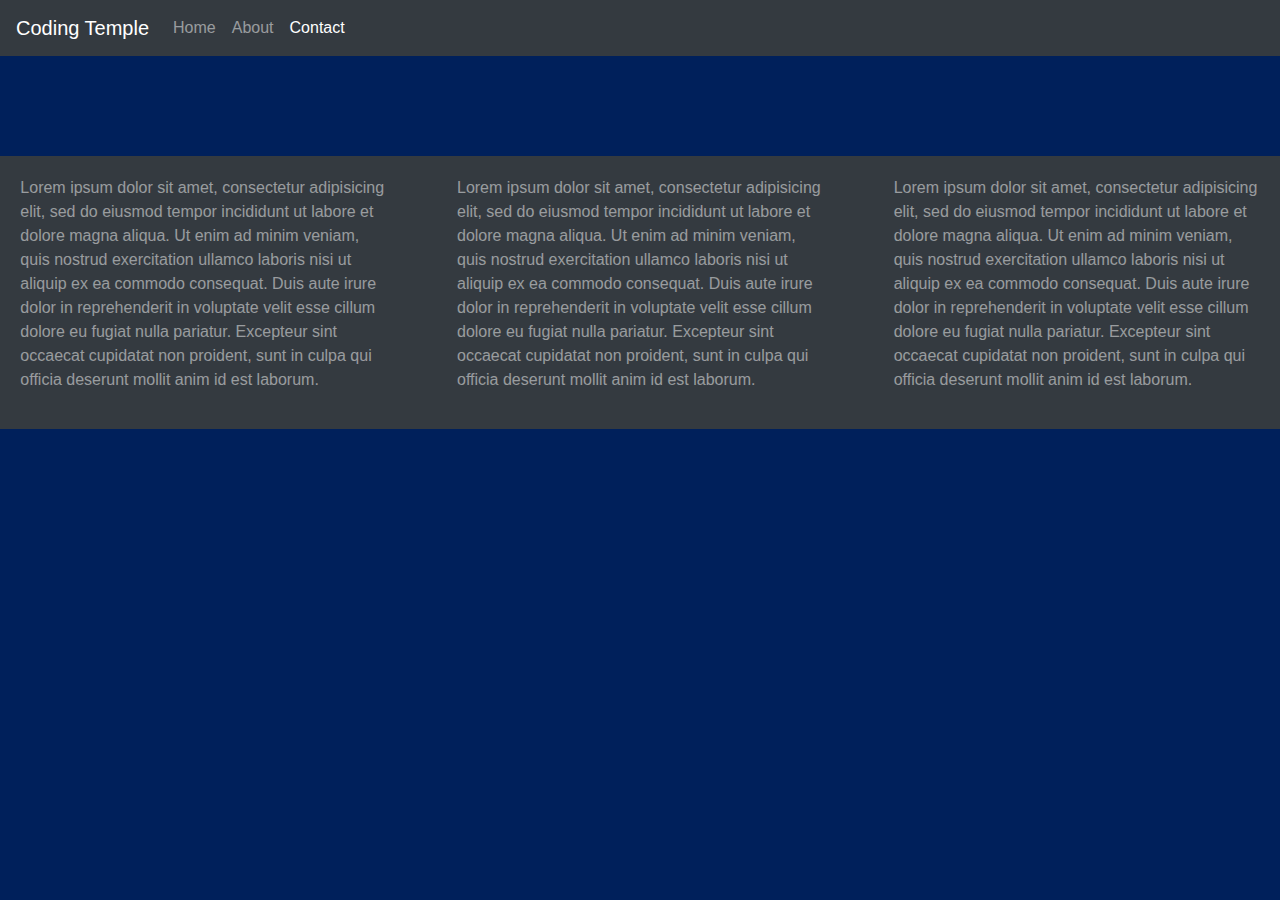
==== html/contact.html @ 6917f9df "About page complete, TODO: contact page" ====
<!DOCTYPE html>
<html lang="en" dir="ltr">
  <head>
    <meta charset="utf-8">
    <title>Contact - Layout</title>

      <!-- attach B ootstrap css -->
      <link rel="stylesheet" href="https://maxcdn.bootstrapcdn.com/bootstrap/4.0.0/css/bootstrap.min.css" integrity="sha384-Gn5384xqQ1aoWXA+058RXPxPg6fy4IWvTNh0E263XmFcJlSAwiGgFAW/dAiS6JXm" crossorigin="anonymous">

    <!-- attach own css -->
    <link rel="stylesheet" href="../css/main.css">
  </head>

  <body>
    <header>
      <div class="row">
        <div class="col-md-12">
          <nav class="navbar navbar-expand-lg navbar-dark bg-dark">
            <a class="navbar-brand" href="./index.html">Coding Temple</a>
            <button class="navbar-toggler" type="button" data-toggle="collapse" data-target="#navbarNavAltMarkup" aria-controls="navbarNavAltMarkup" aria-expanded="false" aria-label="Toggle navigation">
              <span class="navbar-toggler-icon"></span>
            </button>
            <div class="collapse navbar-collapse" id="navbarNavAltMarkup">
              <div class="navbar-nav">
                <a class="nav-item nav-link" href="../index.html">Home</a>
                <a class="nav-item nav-link" href="./about.html">About</a>
                <a class="nav-item nav-link active" href="./contact.html">Contact<span class="sr-only">(current)</span></a>
              </div>
            </div>
          </nav>
        </div> <!-- ends col 12 for nav -->
      </div> <!-- ends row for nav -->
    </header>


    <main>

    </main>


    <footer>
      <div class="row">
        <div class="col-md-4">
          <p>Lorem ipsum dolor sit amet, consectetur adipisicing elit, sed do eiusmod tempor incididunt ut labore et dolore magna aliqua. Ut enim ad minim veniam, quis nostrud exercitation ullamco laboris nisi ut aliquip ex ea commodo consequat. Duis aute irure dolor in reprehenderit in voluptate velit esse cillum dolore eu fugiat nulla pariatur. Excepteur sint occaecat cupidatat non proident, sunt in culpa qui officia deserunt mollit anim id est laborum.</p>
        </div>
        <div class="col-md-4">
          <p>Lorem ipsum dolor sit amet, consectetur adipisicing elit, sed do eiusmod tempor incididunt ut labore et dolore magna aliqua. Ut enim ad minim veniam, quis nostrud exercitation ullamco laboris nisi ut aliquip ex ea commodo consequat. Duis aute irure dolor in reprehenderit in voluptate velit esse cillum dolore eu fugiat nulla pariatur. Excepteur sint occaecat cupidatat non proident, sunt in culpa qui officia deserunt mollit anim id est laborum.</p>
        </div>
        <div class="col-md-4">
          <p>Lorem ipsum dolor sit amet, consectetur adipisicing elit, sed do eiusmod tempor incididunt ut labore et dolore magna aliqua. Ut enim ad minim veniam, quis nostrud exercitation ullamco laboris nisi ut aliquip ex ea commodo consequat. Duis aute irure dolor in reprehenderit in voluptate velit esse cillum dolore eu fugiat nulla pariatur. Excepteur sint occaecat cupidatat non proident, sunt in culpa qui officia deserunt mollit anim id est laborum.</p>
        </div>
      </div>
    </footer>

    <!-- attach Bootstrap JS -->
    <script src="https://code.jquery.com/jquery-3.2.1.slim.min.js" integrity="sha384-KJ3o2DKtIkvYIK3UENzmM7KCkRr/rE9/Qpg6aAZGJwFDMVNA/GpGFF93hXpG5KkN" crossorigin="anonymous"></script>
    <script src="https://cdnjs.cloudflare.com/ajax/libs/popper.js/1.12.9/umd/popper.min.js" integrity="sha384-ApNbgh9B+Y1QKtv3Rn7W3mgPxhU9K/ScQsAP7hUibX39j7fakFPskvXusvfa0b4Q" crossorigin="anonymous"></script>
    <script src="https://maxcdn.bootstrapcdn.com/bootstrap/4.0.0/js/bootstrap.min.js" integrity="sha384-JZR6Spejh4U02d8jOt6vLEHfe/JQGiRRSQQxSfFWpi1MquVdAyjUar5+76PVCmYl" crossorigin="anonymous"></script>
  </body>
</html>
---- css/main.css ----
body {
  margin: 0px;
  padding: 0px;
  overflow-x: hidden;
  background-color: #00205B;
}

.container > .row {
  margin-top: 100px;
}

.card {
  padding: 5%;
  margin-top: 20px;
}

.card-img > img {
  display: block;
  margin: 25px auto;
  width: 100%;
  border-radius: 5px;
}

.card-title {
  font-size: 130%;
  font-weight: bold;
}

.card-subtitle {
  font-size: 90%;
  font-style: italic;
}

.card-text > p {
  text-align: center;
  padding: 5px;
  padding-top: 15px;
}

.card > button {
  width: 80%;
  margin: 15px auto;
}

.padding-top-sm {
  padding-top: 5%;
}

.author {
  text-align: right;
  padding-right: 25px;
  font-style: italic;
}

footer {
  background-color: #343a40!important;
  margin-top: 100px;
}

footer p {
  color: rgba(255,255,255,.5);
  padding: 5%;
}

.btn {
  background-color: #343a40;
  color: rgba(255,255,255,.5);
}
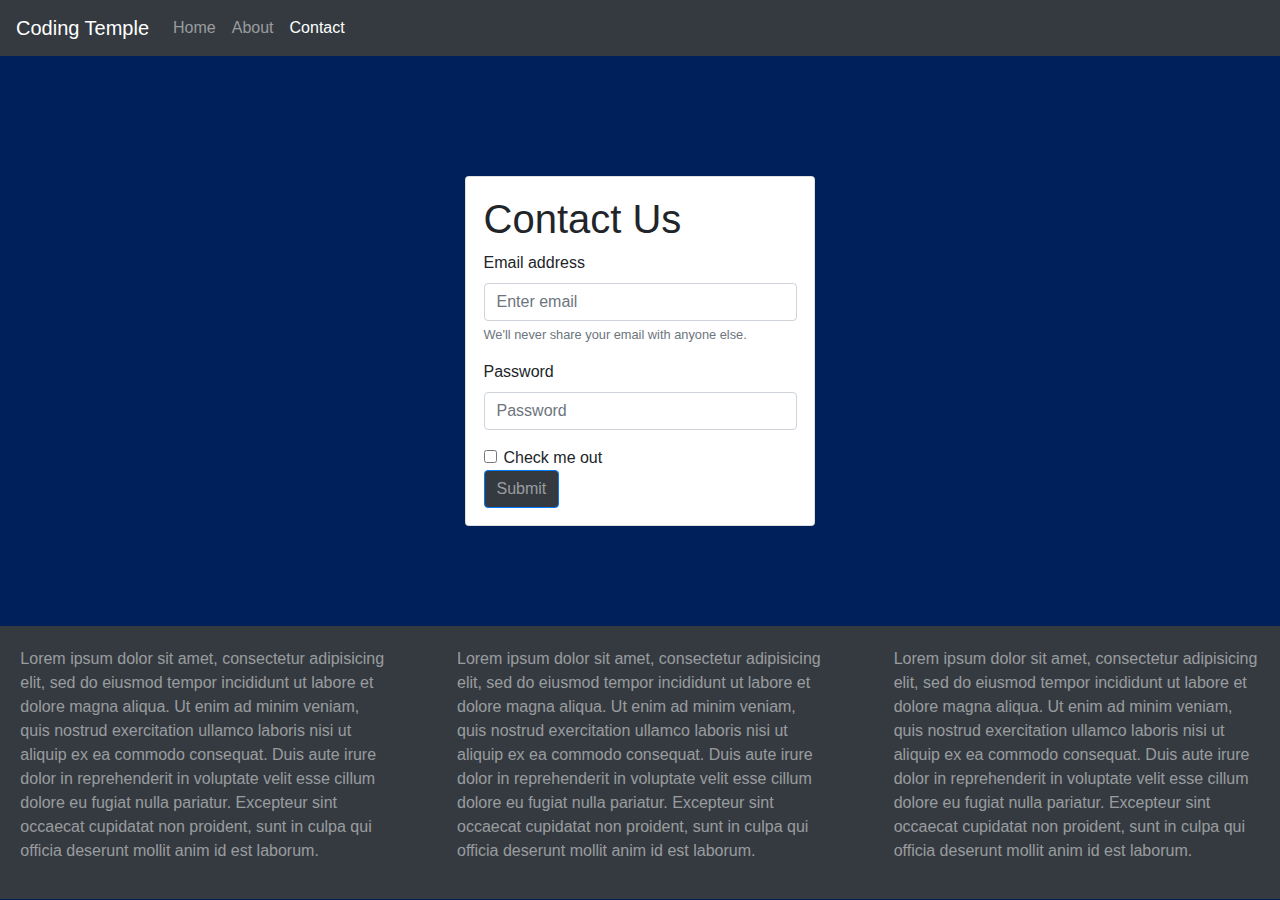
==== commit 804bfb03: "Application complete" ====
--- a/html/contact.html
+++ b/html/contact.html
@@ -34,7 +34,31 @@
 
 
     <main>
-
+      <div class="container">
+        <div class="row">
+          <div class="col-md-4 offset-md-4">
+            <div class="card">
+              <h1>Contact Us</h1>
+              <form method="get" action="https://www.w3schools.com/action_page.php">
+                <div class="form-group">
+                  <label for="exampleInputEmail1">Email address</label>
+                  <input type="email" class="form-control" id="exampleInputEmail1" aria-describedby="emailHelp" placeholder="Enter email" name="email">
+                  <small id="emailHelp" class="form-text text-muted">We'll never share your email with anyone else.</small>
+                </div>
+                <div class="form-group">
+                  <label for="exampleInputPassword1">Password</label>
+                  <input type="password" class="form-control" id="exampleInputPassword1" placeholder="Password" name="password">
+                </div>
+                <div class="form-check">
+                  <input type="checkbox" class="form-check-input" id="exampleCheck1" name="remember_me">
+                  <label class="form-check-label" for="exampleCheck1">Check me out</label>
+                </div>
+                <button type="submit" class="btn btn-primary">Submit</button>
+              </form>
+            </div> <!-- ends card -->
+          </div> <!-- ends col 4 -->
+        </div> <!-- ends row -->
+      </div> <!-- ends container -->
     </main>
 
 
